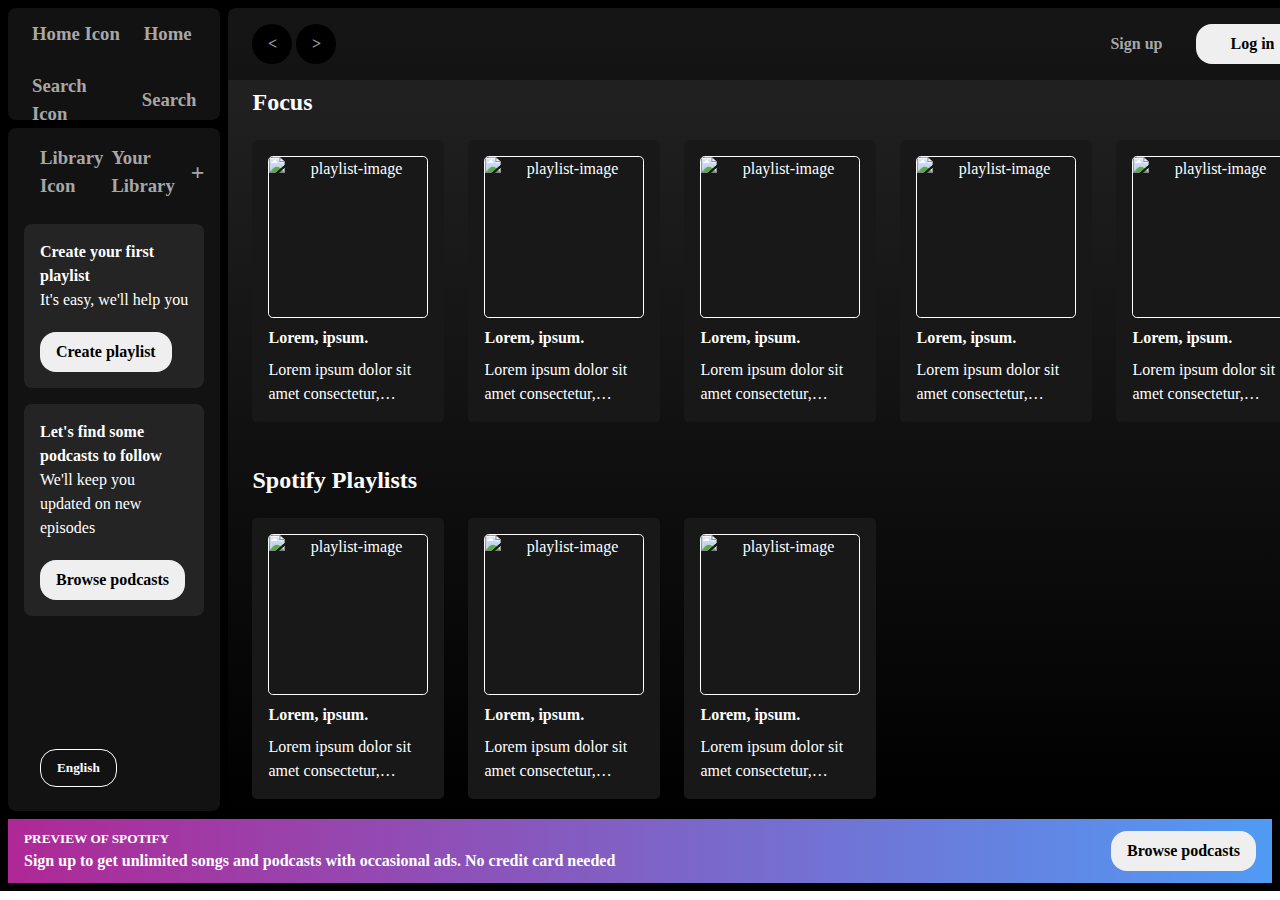
==== session1/index.html @ d1c4f0da "re arrange files" ====
<!DOCTYPE html>
<html lang="en">
<head>
    <meta charset="UTF-8">
    <meta name="viewport" content="width=device-width, initial-scale=1.0">
    <link rel="stylesheet" type="text/css" href="css-reset.css">
    <link rel="stylesheet" type="text/css" href="index.css">
    <title>Spotify Clone</title>
</head>
<body>
    <div class="container">
        <div class="page-content">
            <div class="sidebar">
                <div class="sidebar-links box-gray">
                    <div class="home">
                        <div class="home-icon">
                            <h3>Home Icon</h3>
                        </div>
                        <div class="home-text">
                            <h3>Home</h3>
                        </div>
                    </div>
                    <div class="search">
                        <div class="search-icon">
                            <h3>Search Icon</h3>
                        </div>
                        <div class="search-text">
                            <h3>Search</h3>
                        </div>
                    </div>
                </div>
                <div class="library-container box-gray">
                    <div class="library-header">
                        <div class="library-header-icon-group">
                            <div class="library-icon">
                                <h3>Library Icon</h3>
                            </div>
                            <div class="library-text">
                                <h3>Your Library</h3>
                            </div>
                        </div>
                        <div class="library-add">
                            <h2>+</h2>
                        </div>
                    </div>
                    <div class="library-content">
                        <h4>Create your first playlist</h2>
                        <p>It's easy, we'll help you</p>
                        <button class="btn" type="button">
                            <strong>
                                Create playlist
                            </strong>
                        </button>
                    </div>
                    <div class="library-content">
                        <h4>Let's find some podcasts to follow</h2>
                        <p>We'll keep you updated on new episodes</p>
                        <button class="btn" type="button">
                            <strong>
                                Browse podcasts
                            </strong>
                        </btn>
                    </div>
                    <div class="library-footer">
                        <button class="btn footer" type="button">
                            <h5>English</h5>
                        </button>
                    </div>
                </div>
            </div>
            <div class="main-page box-gray">
                <div class="nav-bar">
                    <div class="nav-btns">
                        <button class="btn nav" type="button">
                            <strong><</strong>
                        </button>
                        <button class="btn nav" type="button">
                            <strong>></strong>
                        </button>
                    </div>
                    <div class="authentication-btns">
                        <button class="btn sign-up" type="button">
                            <strong>Sign up</strong>
                        </button>
                        <button class="btn login" type="button">
                            <strong>Log in</strong>
                        </button>
                    </div>
                </div>
                <div class="categories">
                    <div class="category">
                        <h2 class="category-title">Focus</h2>
                        <div class="cards">
                            <div class="card">
                                <p class="card-description">Lorem ipsum dolor sit amet consectetur, adipisicing elit. Tenetur, eligendi!</p>
                                <h4 class="card-title">Lorem, ipsum.</h4>
                                <img class="card-img" src="/" alt="playlist-image">
                            </div>
                            <div class="card">
                                <p class="card-description">Lorem ipsum dolor sit amet consectetur, adipisicing elit. Tenetur, eligendi!</p>
                                <h4 class="card-title">Lorem, ipsum.</h4>
                                <img class="card-img" src="/" alt="playlist-image">
                            </div>
                            <div class="card">
                                <p class="card-description">Lorem ipsum dolor sit amet consectetur, adipisicing elit. Tenetur, eligendi!</p>
                                <h4 class="card-title">Lorem, ipsum.</h4>
                                <img class="card-img" src="/" alt="playlist-image">
                            </div>
                            <div class="card">
                                <p class="card-description">Lorem ipsum dolor sit amet consectetur, adipisicing elit. Tenetur, eligendi!</p>
                                <h4 class="card-title">Lorem, ipsum.</h4>
                                <img class="card-img" src="/" alt="playlist-image">
                            </div>
                            <div class="card">
                                <p class="card-description">Lorem ipsum dolor sit amet consectetur, adipisicing elit. Tenetur, eligendi!</p>
                                <h4 class="card-title">Lorem, ipsum.</h4>
                                <img class="card-img" src="/" alt="playlist-image">
                            </div>
                        </div>
                    </div>
                    <div class="category">
                        <h2 class="category-title">Spotify Playlists</h2>
                        <div class="cards">
                            <div class="card">
                                <p class="card-description">Lorem ipsum dolor sit amet consectetur, adipisicing elit. Tenetur, eligendi!</p>
                                <h4 class="card-title">Lorem, ipsum.</h4>
                                <img class="card-img" src="/" alt="playlist-image">
                            </div>
                            <div class="card">
                                <p class="card-description">Lorem ipsum dolor sit amet consectetur, adipisicing elit. Tenetur, eligendi!</p>
                                <h4 class="card-title">Lorem, ipsum.</h4>
                                <img class="card-img" src="/" alt="playlist-image">
                            </div>
                            <div class="card">
                                <p class="card-description">Lorem ipsum dolor sit amet consectetur, adipisicing elit. Tenetur, eligendi!</p>
                                <h4 class="card-title">Lorem, ipsum.</h4>
                                <img class="card-img" src="/" alt="playlist-image">
                            </div>
                        </div>
                    </div>
                </div>
            </div>
        </div>
        <div class="page-footer">
            <div class="page-footer-text">
                <h5>PREVIEW OF SPOTIFY</h5>
                <h4>Sign up to get unlimited songs and podcasts with occasional ads. No credit card needed</h4>
            </div>
            <button class="btn" type="button">
                <strong>
                    Browse podcasts
                </strong>
            </btn>
        </div>
    </div>
</body>
</html>
---- session1/index.css ----
/* * {
    border: 1px solid white;
} */

.container {
    background-color: #000;
    color: #fff;
    display: flex;
    flex-direction: column;
}

.page-content {
    display: flex;
    gap: 0.5em;
    padding: 0.5em;
}

.box-gray {
    background-color: #121212;
    padding: 0.75em 1.5em;
    border-radius: 0.5em;
}

.sidebar {
    width: 26.25em;
    display: flex;
    flex-direction: column;
    gap: 0.5em;
    color: #a7a7a7;
}

.sidebar-links {
    display:flex;
    flex-direction: column;
    justify-content: space-between;
    gap: 1.5em;
    height: 7em;
}

.library-container {
    display: flex;
    flex-direction: column;
    flex-grow: 1;
    padding: 0.5em 1em;
}

.library-header {
    display: flex;
    flex-direction: row;
    justify-content: space-between;
    align-items: center;
}

.library-header-icon-group {
    display: flex;
    padding: 0.5em 1em;
    gap: 0.5em;
}

.library-content {
    background-color: #242424;
    color: #fff;
    border-radius: 0.5em;
    padding: 1em 1em;
    margin-top: 1em;
}

.library-content > p {
    margin-bottom: 1.25em;
}

.library-footer {
    margin-top: 1em;
    display: flex;
    flex-direction: column-reverse;
    flex-grow: 1;
    padding: 1em;
}

.btn.footer {
    width: fit-content;
    background-color: transparent;
    color: white;
    border: 1px solid white;
}

.btn {
    padding: 0.5em 1em;
    border-radius: 1em;
    border: none;
}

.home, .search {
    display: flex;
    gap: 1.5em;
    align-items: center;
}

.main-page {
    flex-grow: 1;
    background-image: linear-gradient(#242424,#000000);
}

.nav-bar {
    display: flex;
    justify-content: space-between;
    align-items: center;
    margin: -0.75em -1.5em;
    padding: 1em 1.5em;
    background-color: rgba(0, 0, 0, 0.4);
}

.btn.nav {
    width: 2.5em;
    height: 2.5em;
    padding: 0;
    background-color: #000;
    color: #a7a7a7;
    border: none;
    border-radius: 100%;
}

.btn.sign-up, .btn.login {
    width: 7em;
    border: none;
}

.btn.sign-up {
    background-color: transparent;
    color: #a7a7a7;
}

.categories {
    padding-top: 1em;
    display: flex;
    flex-direction: column;
    gap: 2.5em;
}

.category {
    display: flex;
    flex-direction: column;
    gap: 1.25em;
}

.cards {
    display: flex;
    align-items: center;
    gap: 1.5em;
}

.card {
    background-color: #181818;
    border-radius: 0.3em;
    width: 12em;
    height: 17.6em;
    padding: 1em;
    display: flex;
    flex-direction: column-reverse;
    gap: 0.5em;
}

.card-img {
    flex-grow: 1;
    border: 1px solid white;
    border-radius: 0.3em;
    text-align: center;
}

.card-description {
    overflow: hidden;
    text-overflow: ellipsis;
    display: -webkit-box;
    -webkit-line-clamp: 2;
    line-clamp: 2;
    -webkit-box-orient: vertical;
}

.page-footer {
    background-image: linear-gradient(90deg,#af2896,#509bf5);
    height: 4em;
    display: flex;
    align-items: center;
    justify-content: space-between;
    padding: 0.7em 1em;
    margin: 0em 0.5em 0.5em 0.5em;
}

.page-footer.text {
    color: #fff;
}

.page-footer > button {
    border: none;
}

button:hover {
    cursor: pointer;
}
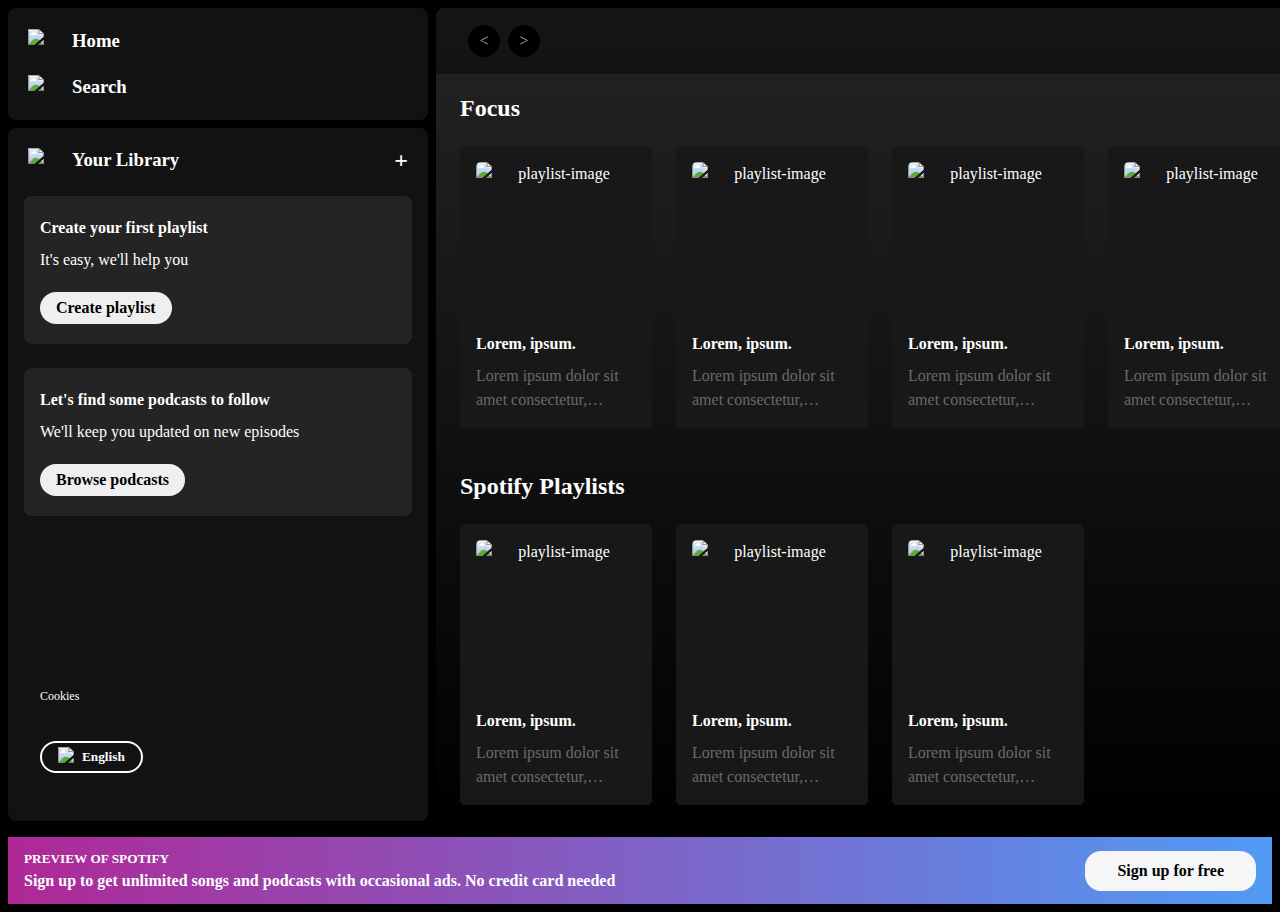
==== commit ade2d787: "Redesigned using flex and grid" ====
--- a/session1/index.html
+++ b/session1/index.html
@@ -4,46 +4,30 @@
     <meta charset="UTF-8">
     <meta name="viewport" content="width=device-width, initial-scale=1.0">
     <link rel="stylesheet" type="text/css" href="css-reset.css">
-    <link rel="stylesheet" type="text/css" href="index.css">
+    <link rel="stylesheet" type="text/css" href="style.css">
     <title>Spotify Clone</title>
 </head>
 <body>
-    <div class="container">
-        <div class="page-content">
-            <div class="sidebar">
-                <div class="sidebar-links box-gray">
-                    <div class="home">
-                        <div class="home-icon">
-                            <h3>Home Icon</h3>
-                        </div>
-                        <div class="home-text">
-                            <h3>Home</h3>
-                        </div>
-                    </div>
-                    <div class="search">
-                        <div class="search-icon">
-                            <h3>Search Icon</h3>
-                        </div>
-                        <div class="search-text">
-                            <h3>Search</h3>
-                        </div>
-                    </div>
+    <div class="wrapper">
+        <div class="grid-container">
+            <div class="grid-item grid-item-1 sidebar sidebar-nav">
+                <div class="sidebar-nav-tab">
+                    <img class="sidebar-icon" src="" alt="Home">
+                    <h3>Home</h3>
                 </div>
-                <div class="library-container box-gray">
-                    <div class="library-header">
-                        <div class="library-header-icon-group">
-                            <div class="library-icon">
-                                <h3>Library Icon</h3>
-                            </div>
-                            <div class="library-text">
-                                <h3>Your Library</h3>
-                            </div>
-                        </div>
-                        <div class="library-add">
-                            <h2>+</h2>
-                        </div>
-                    </div>
-                    <div class="library-content">
+                <div class="sidebar-nav-tab">
+                    <img class="sidebar-icon" src="" alt="Search">
+                    <h3>Search</h3>
+                </div>
+            </div>
+            <div class="grid-item grid-item-2 sidebar sidebar-library">
+                <div class="sidebar-library-header">
+                    <img class="sidebar-icon" src="" alt="Library">
+                    <h3>Your Library</h3>
+                    <h2 class="sidebar-library-add">+</h2>
+                </div>
+                <div class="sidebar-library-box">
+                    <div class="sidebar-library-content sidebar-library-playlist">
                         <h4>Create your first playlist</h2>
                         <p>It's easy, we'll help you</p>
                         <button class="btn" type="button">
@@ -52,7 +36,7 @@
                             </strong>
                         </button>
                     </div>
-                    <div class="library-content">
+                    <div class="sidebar-library-content sidebar-library-podcast">
                         <h4>Let's find some podcasts to follow</h2>
                         <p>We'll keep you updated on new episodes</p>
                         <button class="btn" type="button">
@@ -61,24 +45,26 @@
                             </strong>
                         </btn>
                     </div>
-                    <div class="library-footer">
-                        <button class="btn footer" type="button">
-                            <h5>English</h5>
+                </div>
+                <div class="sidebar-library-links">
+                    <a class="cookies-text" href="">Cookies</a>
+                    <button class="btn language" type="button">
+                        <img class="img language-select" src="" alt=" ">
+                        <h5>English</h5>
+                    </button>
+                </div>
+            </div>
+            <div class="grid-item grid-item-3 main-page">
+                <div class="main-page-nav">
+                    <div class="nav-btns">
+                        <button class="btn nav" type="button">
+                            <
+                        </button>
+                        <button class="btn nav" type="button">
+                            >
                         </button>
                     </div>
-                </div>
-            </div>
-            <div class="main-page box-gray">
-                <div class="nav-bar">
-                    <div class="nav-btns">
-                        <button class="btn nav" type="button">
-                            <strong><</strong>
-                        </button>
-                        <button class="btn nav" type="button">
-                            <strong>></strong>
-                        </button>
-                    </div>
-                    <div class="authentication-btns">
+                    <div class="auth-btns">
                         <button class="btn sign-up" type="button">
                             <strong>Sign up</strong>
                         </button>
@@ -141,17 +127,19 @@
                 </div>
             </div>
         </div>
-        <div class="page-footer">
-            <div class="page-footer-text">
+    </div>
+    <footer class="footer">
+        <div class="footer-content">
+            <div class="footer-text">
                 <h5>PREVIEW OF SPOTIFY</h5>
                 <h4>Sign up to get unlimited songs and podcasts with occasional ads. No credit card needed</h4>
             </div>
-            <button class="btn" type="button">
+            <button class="btn footer" type="button">
                 <strong>
-                    Browse podcasts
+                    Sign up for free
                 </strong>
             </btn>
         </div>
-    </div>
+    </footer>
 </body>
 </html>--- a/session1/style.css
+++ b/session1/style.css
@@ -0,0 +1,271 @@
+body {
+    background-color: black;
+    min-height: 100vh;
+    color: white;
+    display: flex;
+    gap: 0em;
+    flex-direction: column;
+}
+
+button {
+    border: none;
+    width: fit-content;
+    border-radius: 1em;
+    padding: 0.25em 1em;
+}
+
+.wrapper {
+    /* border: 2px solid white; */
+    flex: 1;
+    display: flex;
+    overflow: auto;
+}
+
+.grid-container {
+    margin: 0.5em;
+    display: grid;
+    gap: 0.5em;
+    flex: 1;
+    grid-template-columns: auto 1fr;
+    grid-template-rows: auto 1fr;
+}
+
+.grid-item {
+    /* border: 2px solid white; */
+    background-color: #121212;
+    border-radius: 0.5em;
+}
+
+.grid-item-1 {
+    grid-column: 1;
+    grid-row: 1;
+}
+
+.grid-item-2 {
+    grid-column: 1;
+    grid-row: 2;
+}
+
+.grid-item-3 {
+    grid-column: 2;
+    grid-row: 1 / span 2;
+}
+
+.sidebar {
+    width: 26.25em;
+}
+
+.sidebar-nav {
+    height: 7em;
+    display: flex;
+    flex-direction: column;
+    gap: 0.25em;
+    padding: 0.75em 0.5em;
+}
+
+.sidebar-nav-tab {
+    /* border: 2px solid white; */
+    display: flex;
+    align-items: center;
+    gap: 1.25em;
+    flex: 1;
+    padding-inline: 0.75em;
+}
+
+.sidebar-icon {
+    width: 1.5em;
+    height: 1.5em;
+    color: transparent;
+}
+
+.sidebar-library {
+    display: flex;
+    flex-direction: column;
+    gap: 0.5em;
+    padding: 0.75em 0.5em;
+}
+
+.sidebar-library-header {
+    /* border: 2px solid white; */
+    display: flex;
+    flex-direction: row;
+    height: 2.5em;
+    align-items: center;
+    padding-inline: 0.75em;
+    gap: 1.25em;
+}
+
+.sidebar-library-add {
+    flex-grow: 1;
+    text-align: right;
+}
+
+.sidebar-library-box {
+    display: flex;
+    flex-direction: column;
+    padding: 0.5em;
+    gap: 1.5em;
+    flex: 1;
+}
+
+.sidebar-library-content {
+    /* border: 2px solid white; */
+    background-color: #242424;
+    border-radius: 0.5em;
+    display: flex;
+    flex-direction: column;
+    gap: 0.5em;
+    padding: 1.25em 1em;
+}
+
+.sidebar-library-content > button {
+    margin-top: 0.75em;
+}
+
+.sidebar-library-links {
+    /* border: 2px solid white; */
+    height: 9.625em;
+    display: flex;
+    flex-direction: column;
+    gap: 2.25em;
+    padding: 2em 1.5em;
+}
+
+.cookies-text {
+    /* border: 2px solid white; */
+    color: inherit;
+    font-size: 0.75em;
+}
+
+.cookies-text:link {
+    text-decoration: none;
+}
+.cookies-text:hover {
+    text-decoration: underline;
+}
+
+.btn.language {
+    display: flex;
+    background-color: transparent;
+    border: 2px solid white;
+    color: white;
+    gap: 0.5em;
+}
+
+.language-select {
+    text-indent: 100%;
+    white-space: nowrap;
+    overflow: hidden;
+}
+
+.main-page {
+    background-image: linear-gradient(#242424,#000000);
+}
+
+.main-page-nav {
+    /* border: 2px solid white; */
+    display: flex;
+    justify-content: space-between;
+    align-items: center;
+    background-color: rgba(0, 0, 0, 0.4);
+    padding: 0.5em 2em;
+}
+
+.nav-btns {
+    display: flex;
+    gap: 0.5em;
+}
+
+.btn.nav {
+    width: 2em;
+    height: 2em;
+    padding: 0;
+    background-color: #000;
+    color: #a7a7a7;
+    border: none;
+    border-radius: 100%;
+}
+
+.auth-btns {
+    display: flex;
+}
+
+.btn.sign-up, .btn.login {
+    border-radius: 3.125em;
+    height: 3.125em;
+    padding: 0.5em 2em;
+}
+
+.btn.sign-up {
+    background-color: transparent;
+    color: #a7a7a7;
+}
+
+.categories {
+    display: flex;
+    flex-direction: column;
+    gap: 2.5em;
+    padding: 1em 1.5em;
+    overflow: auto;
+}
+
+.category {
+    display: flex;
+    flex-direction: column;
+    gap: 1.25em;
+}
+
+.cards {
+    display: flex;
+    align-items: center;
+    gap: 1.5em;
+}
+
+.card {
+    background-color: #181818;
+    border-radius: 0.3em;
+    width: 12em;
+    height: 17.6em;
+    padding: 1em;
+    display: flex;
+    flex-direction: column-reverse;
+    gap: 0.5em;
+}
+
+.card-img {
+    flex-grow: 1;
+    /* border: 2px solid white; */
+    border-radius: 0.3em;
+    text-align: center;
+}
+
+.card-description {
+    color: #6a6a6a;
+    overflow: hidden;
+    text-overflow: ellipsis;
+    display: -webkit-box;
+    -webkit-line-clamp: 2;
+    line-clamp: 2;
+    -webkit-box-orient: vertical;
+}
+
+.footer {
+    /* border: 2px solid white; */
+    padding: 0.5em;
+}
+
+.footer-content {
+    /* border: 2px solid white; */
+    background-image: linear-gradient(90deg,#af2896,#509bf5);
+    padding: 0.7em 1em;
+    height: 4.1875em;
+    display: flex;
+    align-items: center;
+    justify-content: space-between;
+}
+
+.btn.footer {
+    background-color: #f6f6f6;
+    padding: 0.5em 2em;
+    font-size: 1em;
+}